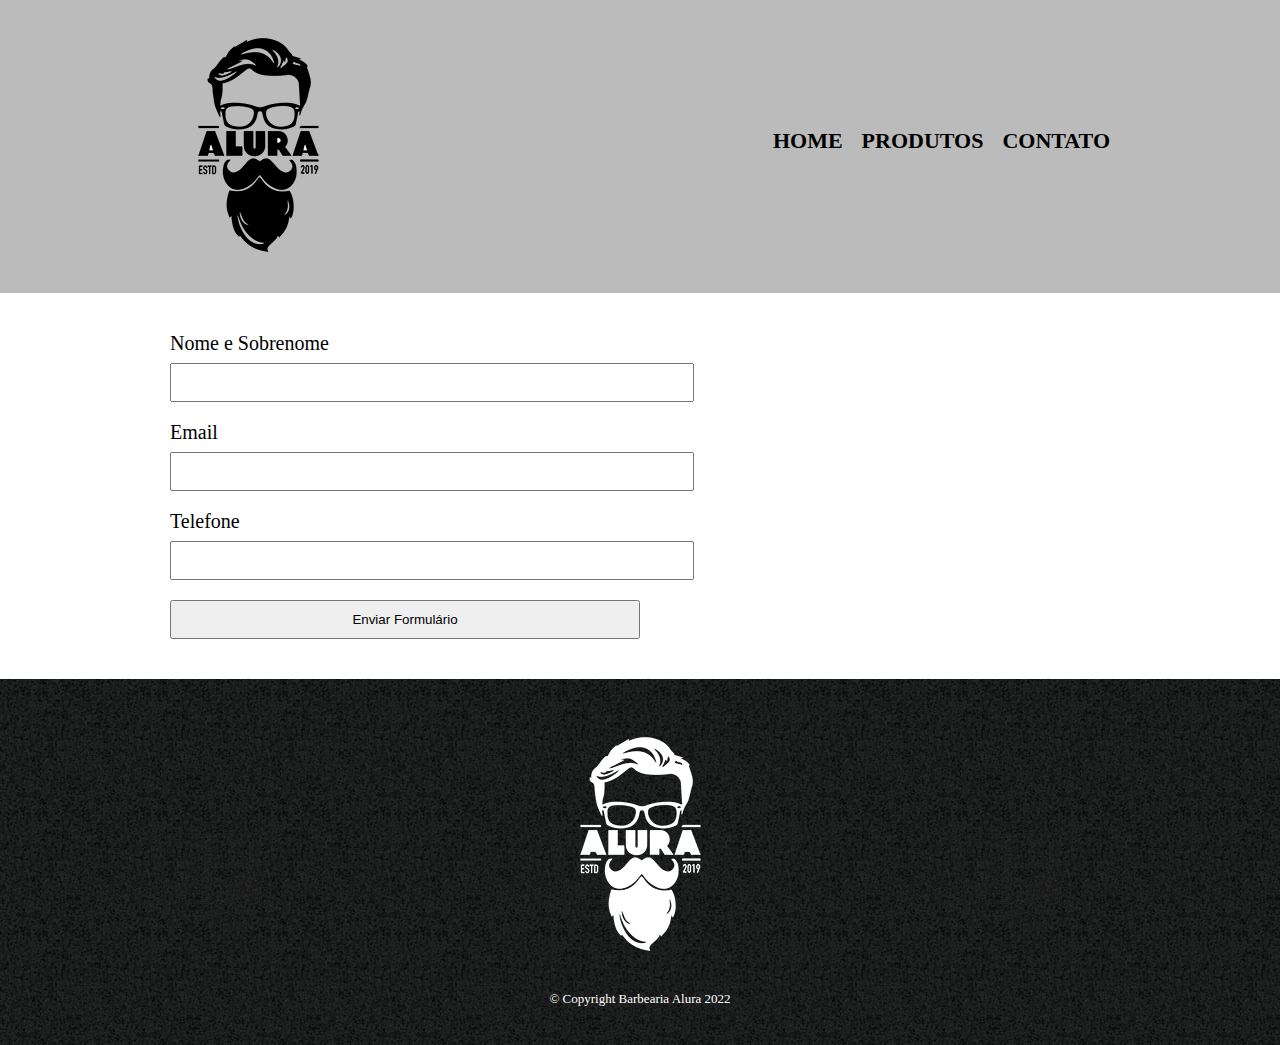
==== módulo 2/contato.html @ 108a6d06 "Alura 16/10" ====
<!DOCTYPE html>
<html lang="en">
<head>
  <meta charset="UTF-8">
  <meta http-equiv="X-UA-Compatible" content="IE=edge">
  <meta name="viewport" content="width=device-width, initial-scale=1.0">
  <title>Contato - Barberia Alura</title>
  <link rel = "stylesheet" href = "reset.css">
  <link rel = "stylesheet" href = "style.css">
</head>
<body>
  <header>
    <div class = "caixa">
    <h1><img src = "imgs/logo.png"></h1>
    <nav>
    <ul>
      <li><a href = "index.html">Home</a></li>
      <li><a href = "produtos.html">Produtos</a></li>
      <li><a href = "contato.html">Contato</a></li>
    </ul>
  </nav>
  </div>
  </header>

  <main>
    <form>
        <label for="nomesobrenome">Nome e Sobrenome</label>
        <input type="text" id="nomesobrenome">

        <label for="email">Email</label>
        <input type="text" id="email">

        <label for="telefone">Telefone</label>
        <input type="text" id="telefone">

        <input type="submit" value="Enviar Formulário">
    </form>
  </main>

  <footer>
    <img src ="imgs/logo-branco.png">
    <p class = "copyright">&copy; Copyright Barbearia Alura 2022</p>
  </footer>
</body>
</html>
---- módulo 2/style.css ----
header {
  background: #bbbbbb;
  padding: 20px 0;
}

.caixa {
  position: relative;
  width: 940px;
  margin: 0 auto;
}

nav {
  position: absolute;
  top: 110px;
  right: 0px;
}

nav li {
  display: inline;
  margin: 0 0 0 15px;
}

nav a {
  text-transform: uppercase;
  color: #000000;
  font-weight: bold;
  font-size: 22px;
  text-decoration: none;
}

nav a:hover {
  color: #c78c19;
  text-decoration: underline;
}

.produtos {
  width: 940px;
  margin: 0 auto;
  padding: 50px 0;
}

.produtos li {
  display: inline-block;
  text-align: center;
  width: 30%;
  vertical-align: top;
  margin: 0 1.5%;
  padding: 30px 20px;
  box-sizing: border-box;
  border: 2px solid #000000;
  border-radius: 10px;
}

.produtos li:hover {
  border-color: #c78c19;
}

.produtos li:active {
  border-color: #088c19;
}

.produtos li:hover h2 {
  font-size: 34px;
}

.produtos h2 {
  font-size: 30px;
  font-weight: bold;
}

.produto-descricao {
  font-size: 18px;
}

.produto-preco {
  font-size: 22px;
  font-weight: bold;
  margin: 10px 0 0;
}

footer {
  text-align: center;
  background: url('imgs/bg.jpg');
  padding: 40px 0;
}

.copyright {
  color: #ffffff;
  font-size: 13px;
  margin: 20px 0 0;
}

main {
  width: 940px;
  margin: 0 auto;
}

form {
  margin: 40px 0;
}

form label {
  display: block;
  font-size: 20px;
  margin: 0 0 10px;
}

form input {
  display: block;
  margin: 0 0 20px;
  padding: 10px 25px;
  width: 50%;
}
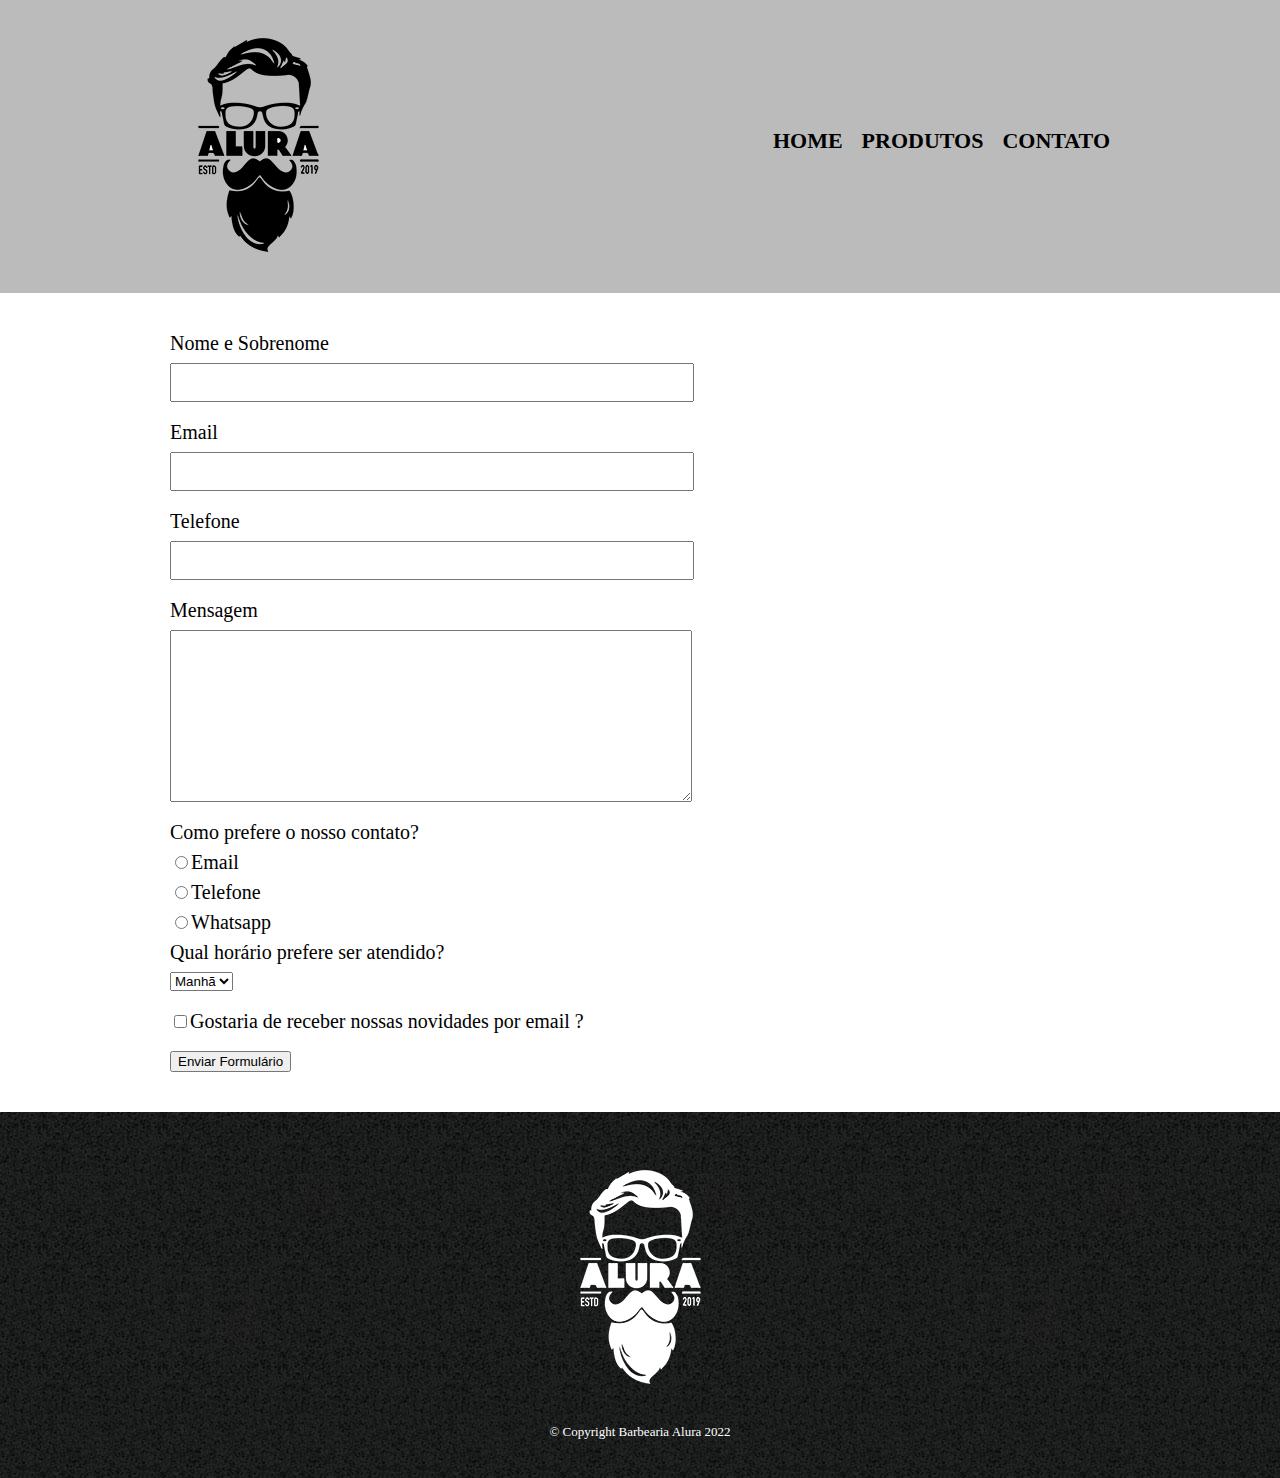
==== commit 0bd9385d: "Aula 19/10" ====
--- a/módulo 2/contato.html
+++ b/módulo 2/contato.html
@@ -25,13 +25,38 @@
   <main>
     <form>
         <label for="nomesobrenome">Nome e Sobrenome</label>
-        <input type="text" id="nomesobrenome">
+        <input type="text" id="nomesobrenome" class="input-padrao">
 
         <label for="email">Email</label>
-        <input type="text" id="email">
+        <input type="text" id="email" class="input-padrao">
 
         <label for="telefone">Telefone</label>
-        <input type="text" id="telefone">
+        <input type="text" id="telefone" class="input-padrao">
+
+        <label for="mensagem">Mensagem</label>
+        <textarea cols="70" rows="10" id="mensagem" class="input-padrao"></textarea>
+        
+      <div>
+          <p>Como prefere o nosso contato?</p>
+
+          <label for="radio-email"><input type="radio" name="contato" value="email" id="radio-email">Email</label>
+
+          <label for="radio-telefone"><input type="radio" name="contato" value="telefone" id="radio-telefone">Telefone</label>
+
+          <label for="radio-whatsapp"><input type="radio" name="contato" value="whatsapp" id="radio-whatsapp">Whatsapp</label>
+          
+      </div>
+        
+    <div>
+        <p>Qual horário prefere ser atendido?</p>
+        <select>
+          <option>Manhã</option>
+          <option>Tarde</option>
+          <option>Noite</option>
+        </select>
+    </div>
+    
+        <label class="checkbox"><input type="checkbox">Gostaria de receber nossas novidades por email ?</label>
 
         <input type="submit" value="Enviar Formulário">
     </form>
--- a/módulo 2/style.css
+++ b/módulo 2/style.css
@@ -99,15 +99,20 @@
   margin: 40px 0;
 }
 
-form label {
+form label,
+p {
   display: block;
   font-size: 20px;
   margin: 0 0 10px;
 }
 
-form input {
+.input-padrao {
   display: block;
   margin: 0 0 20px;
   padding: 10px 25px;
   width: 50%;
 }
+
+.checkbox {
+  margin: 20px 0;
+}
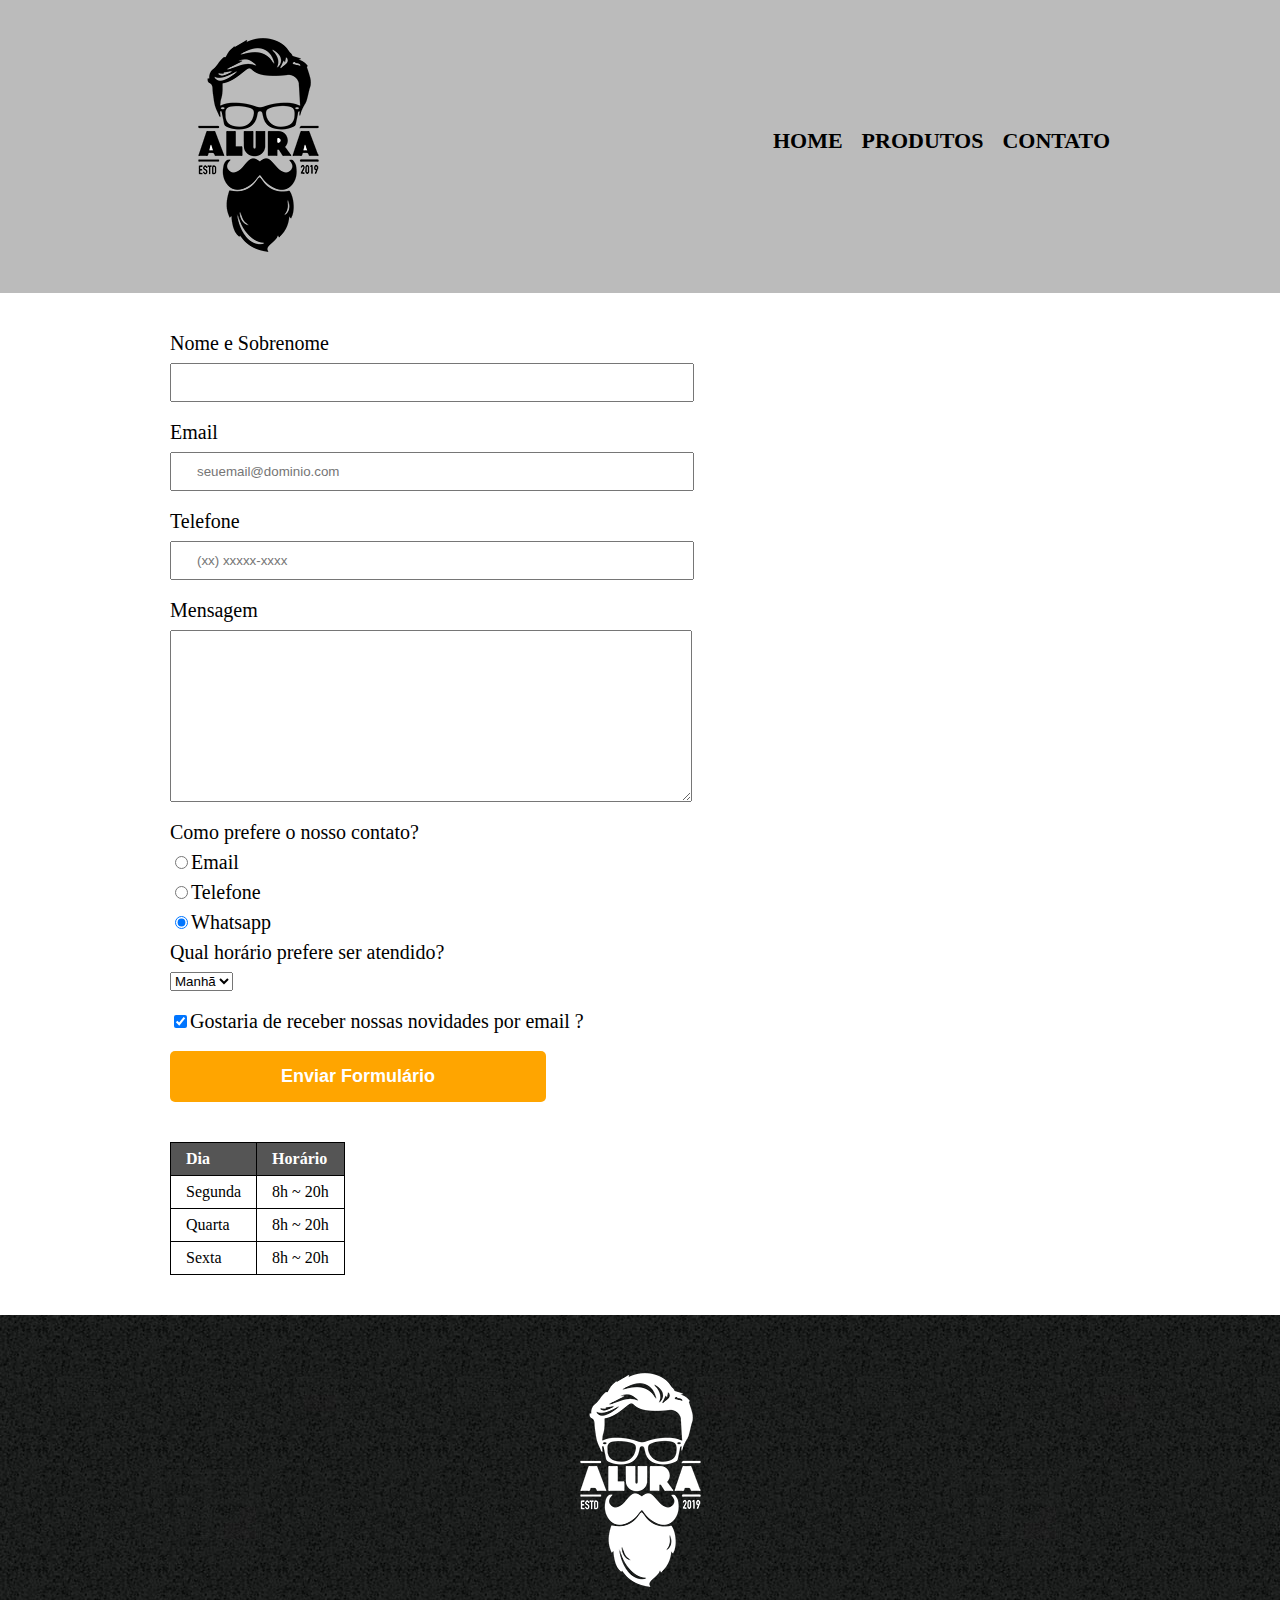
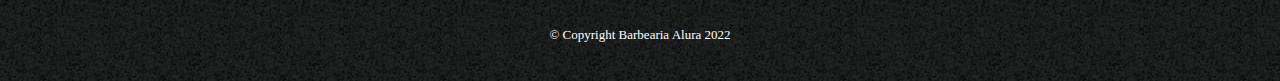
==== commit f02b1ffd: "Alura 23/10" ====
--- a/módulo 2/contato.html
+++ b/módulo 2/contato.html
@@ -11,7 +11,7 @@
 <body>
   <header>
     <div class = "caixa">
-    <h1><img src = "imgs/logo.png"></h1>
+    <h1><img src = "imgs/logo.png" alt="Logo da Barbearia Alura"></h1>
     <nav>
     <ul>
       <li><a href = "index.html">Home</a></li>
@@ -25,45 +25,75 @@
   <main>
     <form>
         <label for="nomesobrenome">Nome e Sobrenome</label>
-        <input type="text" id="nomesobrenome" class="input-padrao">
+        <input type="text" id="nomesobrenome" class="input-padrao" required>
 
         <label for="email">Email</label>
-        <input type="text" id="email" class="input-padrao">
+        <input type="email" id="email" class="input-padrao" 
+        required placeholder="seuemail@dominio.com">
 
         <label for="telefone">Telefone</label>
-        <input type="text" id="telefone" class="input-padrao">
+        <input type="tel" id="telefone" class="input-padrao" 
+        required placeholder="(xx) xxxxx-xxxx">
 
         <label for="mensagem">Mensagem</label>
-        <textarea cols="70" rows="10" id="mensagem" class="input-padrao"></textarea>
+        <textarea cols="70" rows="10" id="mensagem" class="input-padrao" required></textarea>
         
-      <div>
-          <p>Como prefere o nosso contato?</p>
+      <fieldset>
+          <legend>Como prefere o nosso contato?</legend>
 
-          <label for="radio-email"><input type="radio" name="contato" value="email" id="radio-email">Email</label>
+          <label for="radio-email"><input type="radio" name="contato" 
+            value="email" id="radio-email">Email</label>
 
-          <label for="radio-telefone"><input type="radio" name="contato" value="telefone" id="radio-telefone">Telefone</label>
+          <label for="radio-telefone"><input type="radio" name="contato" 
+            value="telefone" id="radio-telefone">Telefone</label>
 
-          <label for="radio-whatsapp"><input type="radio" name="contato" value="whatsapp" id="radio-whatsapp">Whatsapp</label>
+          <label for="radio-whatsapp"><input type="radio" name="contato" 
+            value="whatsapp" id="radio-whatsapp" checked>Whatsapp</label>
           
-      </div>
+        </fieldset>
         
-    <div>
-        <p>Qual horário prefere ser atendido?</p>
+    <fieldset>
+        <legend>Qual horário prefere ser atendido?</legend>
         <select>
           <option>Manhã</option>
           <option>Tarde</option>
           <option>Noite</option>
         </select>
-    </div>
+    </fieldset>
     
-        <label class="checkbox"><input type="checkbox">Gostaria de receber nossas novidades por email ?</label>
+        <label class="checkbox"><input 
+          type="checkbox" checked>Gostaria de receber nossas novidades por email ?</label>
 
-        <input type="submit" value="Enviar Formulário">
+        <input type="submit" value="Enviar Formulário" class="enviar">
     </form>
+
+    <table>
+        <thead>
+          <tr>
+            <td>Dia</td>
+            <td>Horário</td>
+          </tr>
+       </thead>
+      <tbody>
+            <tr>
+              <td>Segunda</td>
+              <td>8h ~ 20h</td>
+            </tr>
+            <tr>
+              <td>Quarta</td>
+              <td>8h ~ 20h</td>
+            </tr>
+            <tr>
+              <td>Sexta</td>
+              <td>8h ~ 20h</td>
+            </tr>
+        </tbody>
+    </table>
+
   </main>
 
   <footer>
-    <img src ="imgs/logo-branco.png">
+    <img src ="imgs/logo-branco.png" alt="Logo da Barbearia Alura">
     <p class = "copyright">&copy; Copyright Barbearia Alura 2022</p>
   </footer>
 </body>
--- a/módulo 2/style.css
+++ b/módulo 2/style.css
@@ -100,7 +100,7 @@
 }
 
 form label,
-p {
+legend {
   display: block;
   font-size: 20px;
   margin: 0 0 10px;
@@ -116,3 +116,37 @@
 .checkbox {
   margin: 20px 0;
 }
+
+.enviar {
+  width: 40%;
+  padding: 15px 0;
+  background: orange;
+  color: white;
+  font-weight: bold;
+  font-size: 18px;
+  border: none;
+  border-radius: 5px;
+  transition: 0.5s all;
+  cursor: pointer;
+}
+
+.enviar:hover {
+  background: red;
+  transform: scale(1.1);
+}
+
+table {
+  margin: 20px 0 40px;
+}
+
+thead {
+  background: #555555;
+  color: white;
+  font-weight: bold;
+}
+
+td,
+th {
+  border: 1px solid #000000;
+  padding: 8px 15px;
+}
